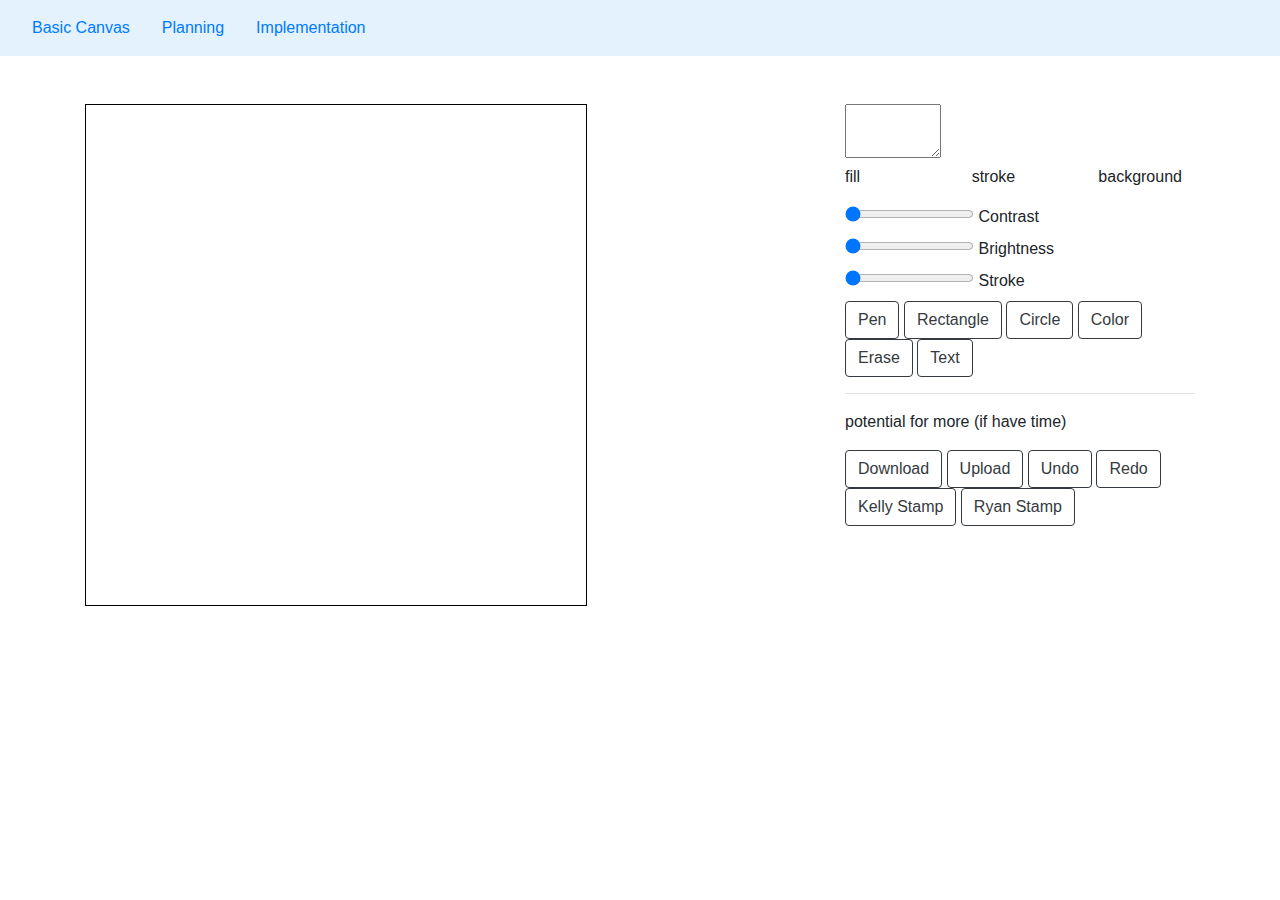
==== canvas.html @ 42e7b7b5 "first commit" ====
<!DOCTYPE html>
<html class="no-js">
  <head>
    <meta charset="utf-8" />
    <meta http-equiv="X-UA-Compatible" content="IE=edge" />
    <title></title>
    <meta name="description" content="" />
    <meta
      name="viewport"
      content="width=device-width, initial-scale=1"
    />
    <link
      rel="stylesheet"
      href="assets/libraries/pickr/pickr.css"
    />
    <!-- 'classic' theme -->
    <link
      rel="stylesheet"
      href="https://stackpath.bootstrapcdn.com/bootstrap/4.4.1/css/bootstrap.min.css"
      integrity="sha384-Vkoo8x4CGsO3+Hhxv8T/Q5PaXtkKtu6ug5TOeNV6gBiFeWPGFN9MuhOf23Q9Ifjh"
      crossorigin="anonymous"
    />
    <link
      rel="stylesheet"
      type="text/css"
      href="https://dl.dropbox.com/s/hk7c6wqd8cgm8i4/officialstyles.css"
    />
    <style>
      canvas {
        border: 1px solid black;
      }
    </style>
  </head>
  <body>
    <nav
      class="navbar navbar-light blue lighten-4"
      style="background-color: #e3f2fd"
    >
      <ul class="nav">
        <li class="nav-item">
          <a class="nav-link active" href="index.html"
            >Basic Canvas</a
          >
        </li>
        <li class="nav-item">
          <a class="nav-link" href="01_example.html"
            >Planning</a
          >
        </li>
        <li class="nav-item">
          <a class="nav-link" href="canvas.html"
            >Implementation</a
          >
        </li>
      </ul>
    </nav>
    <br />
    <br />

    <div class="container">
      <div class="row">
        <div class="col-8">
          <canvas
            id="canvas"
            width="500"
            height="500"
          ></canvas>
          <p class="coordinateX"></p>
          <p class="coordinateY"></p>
        </div>
        <div class="col-4">
          <!-- Text Style -->
          <textarea
            name="textBox"
            id="textBox"
            class="text-style"
            cols="8"
            rows="2"
          ></textarea>

          <!-- Text style -->

          <!-- Stroke -->
          <!-- #TODO: Finish color  -->
          <div class="row">
            <div class="col">
              <div id="colorFillDiv"></div>
            </div>
            <div class="col">
              <div id="colorStrokeDiv"></div>
            </div>
            <div class="col">
              <div id="colorBgDiv"></div>
            </div>
          </div>
          <div class="row">
            <div class="col"><p>fill</p></div>
            <div class="col"><p>stroke</p></div>
            <div class="col"><p>background</p></div>
          </div>
          <!-- Stroke -->
          <div>
            <input
              id="contrastRange"
              name="contrastRange"
              type="range"
              value="0"
              min="1"
              max="100"
            />
            <label for="contrastRange">Contrast</label>
          </div>
          <div>
            <input
              id="brightnessRange"
              name="brightnessRange"
              type="range"
              value="0"
              min="1"
              max="100"
            />
            <label for="brightnessRange">Brightness</label>
          </div>
          <div>
            <input
              id="strokeRange"
              name="strokeRange"
              type="range"
              value="0"
              min="1"
              max="100"
            />
            <label for="strokeRange">Stroke</label>
          </div>
          <button
            type="button"
            id="lineButton"
            class="btn btn-outline-dark waves-effect"
          >
            Pen
          </button>
          <button
            type="button"
            id="rectButton"
            class="btn btn-outline-dark waves-effect"
          >
            Rectangle
          </button>
          <button
            type="button"
            id="circleButton"
            class="btn btn-outline-dark waves-effect"
          >
            Circle
          </button>
          <button
            type="button"
            id="colorButton"
            class="btn btn-outline-dark waves-effect"
          >
            Color
          </button>
          <button
            type="button"
            id="eraseButton"
            class="btn btn-outline-dark waves-effect"
          >
            Erase
          </button>
          <button
            type="button"
            id="textButton"
            class="btn btn-outline-dark waves-effect"
          >
            Text
          </button>
          <br />
          <hr />
          <p>potential for more (if have time)</p>
          <!-- Potential for more -->
          <button
            type="button"
            id="downloadButton"
            class="btn btn-outline-dark waves-effect"
          >
            Download
          </button>
          <button
            type="button"
            id="uploadButton"
            class="btn btn-outline-dark waves-effect"
          >
            Upload
          </button>
          <button
            type="button"
            id="undoButton"
            class="btn btn-outline-dark waves-effect"
          >
            Undo
          </button>
          <button
            type="button"
            id="redoButton"
            class="btn btn-outline-dark waves-effect"
          >
            Redo
          </button>
          <button
            type="button"
            id="kellyStampButton"
            class="btn btn-outline-dark waves-effect"
          >
            Kelly Stamp
          </button>
          <button
            type="button"
            id="ryanStampButton"
            class="btn btn-outline-dark waves-effect"
          >
            Ryan Stamp
          </button>
        </div>
      </div>
    </div>
    <script
      src="https://code.jquery.com/jquery-3.5.1.js"
      integrity="sha256-QWo7LDvxbWT2tbbQ97B53yJnYU3WhH/C8ycbRAkjPDc="
      crossorigin="anonymous"
    ></script>

    <script
      src="https://cdn.jsdelivr.net/npm/popper.js@1.16.0/dist/umd/popper.min.js"
      integrity="sha384-Q6E9RHvbIyZFJoft+2mJbHaEWldlvI9IOYy5n3zV9zzTtmI3UksdQRVvoxMfooAo"
      crossorigin="anonymous"
    ></script>
    <script
      src="https://stackpath.bootstrapcdn.com/bootstrap/4.4.1/js/bootstrap.min.js"
      integrity="sha384-wfSDF2E50Y2D1uUdj0O3uMBJnjuUD4Ih7YwaYd1iqfktj0Uod8GCExl3Og8ifwB6"
      crossorigin="anonymous"
    ></script>
    <script
      type="text/javascript"
      src="assets/libraries/pickr/pickr.min.js"
    ></script>
    <script
      src="assets/javascript/mouseMethods.js"
      async
      defer
    ></script>
    <script
      src="assets/javascript/lineFunction.js"
      async
      defer
    ></script>
    <script
      src="assets/javascript/main.js"
      async
      defer
    ></script>
    <script
      src="assets/javascript/buttons.js"
      async
      defer
    ></script>

    <script src="assets/javascript/circleFunction.js"></script>
    <script src="assets/javascript/downloadUploadFunction.js"></script>
    <script src="assets/javascript/eraseFunction.js"></script>

    <script src="assets/javascript/rectFunction.js"></script>
    <script src="assets/javascript/textFunction.js"></script>
    <script src="assets/javascript/undoRedoFunction.js"></script>
  </body>
</html>
---- assets/libraries/pickr/pickr.css ----
/*! Pickr 1.8.0 MIT | https://github.com/Simonwep/pickr */
.pickr {
  position: relative;
  overflow: visible;
  transform: translateY(0);
}
.pickr * {
  box-sizing: border-box;
  outline: none;
  border: none;
  -webkit-appearance: none;
}
.pickr .pcr-button {
  position: relative;
  height: 2em;
  width: 2em;
  padding: 0.5em;
  cursor: pointer;
  font-family: -apple-system, BlinkMacSystemFont, Segoe UI,
    Roboto, Helvetica Neue, Arial, sans-serif;
  border-radius: 0.15em;
  background: url('data:image/svg+xml;utf8, <svg xmlns="http://www.w3.org/2000/svg" viewBox="0 0 50 50" stroke="%2342445A" stroke-width="5px" stroke-linecap="round"><path d="M45,45L5,5"></path><path d="M45,5L5,45"></path></svg>')
    no-repeat 50%;
  background-size: 0;
  transition: all 0.3s;
}
.pickr .pcr-button:before {
  background: url('data:image/svg+xml;utf8, <svg xmlns="http://www.w3.org/2000/svg" viewBox="0 0 2 2"><path fill="white" d="M1,0H2V1H1V0ZM0,1H1V2H0V1Z"/><path fill="gray" d="M0,0H1V1H0V0ZM1,1H2V2H1V1Z"/></svg>');
  background-size: 0.5em;
  z-index: -1;
  z-index: auto;
}
.pickr .pcr-button:after,
.pickr .pcr-button:before {
  position: absolute;
  content: "";
  top: 0;
  left: 0;
  width: 100%;
  height: 100%;
  border-radius: 0.15em;
}
.pickr .pcr-button:after {
  transition: background 0.3s;
  background: var(--pcr-color);
}
.pickr .pcr-button.clear {
  background-size: 70%;
}
.pickr .pcr-button.clear:before {
  opacity: 0;
}
.pickr .pcr-button.clear:focus {
  box-shadow: 0 0 0 1px hsla(0, 0%, 100%, 0.85),
    0 0 0 3px var(--pcr-color);
}
.pickr .pcr-button.disabled {
  cursor: not-allowed;
}
.pcr-app *,
.pickr * {
  box-sizing: border-box;
  outline: none;
  border: none;
  -webkit-appearance: none;
}
.pcr-app button.pcr-active,
.pcr-app button:focus,
.pcr-app input.pcr-active,
.pcr-app input:focus,
.pickr button.pcr-active,
.pickr button:focus,
.pickr input.pcr-active,
.pickr input:focus {
  box-shadow: 0 0 0 1px hsla(0, 0%, 100%, 0.85),
    0 0 0 3px var(--pcr-color);
}
.pcr-app .pcr-palette,
.pcr-app .pcr-slider,
.pickr .pcr-palette,
.pickr .pcr-slider {
  transition: box-shadow 0.3s;
}
.pcr-app .pcr-palette:focus,
.pcr-app .pcr-slider:focus,
.pickr .pcr-palette:focus,
.pickr .pcr-slider:focus {
  box-shadow: 0 0 0 1px hsla(0, 0%, 100%, 0.85),
    0 0 0 3px rgba(0, 0, 0, 0.25);
}
.pcr-app {
  position: fixed;
  display: flex;
  flex-direction: column;
  z-index: 10000;
  border-radius: 0.1em;
  background: #fff;
  opacity: 0;
  visibility: hidden;
  transition: opacity 0.3s, visibility 0s 0.3s;
  font-family: -apple-system, BlinkMacSystemFont, Segoe UI,
    Roboto, Helvetica Neue, Arial, sans-serif;
  box-shadow: 0 0.15em 1.5em 0 rgba(0, 0, 0, 0.1),
    0 0 1em 0 rgba(0, 0, 0, 0.03);
  left: 0;
  top: 0;
}
.pcr-app.visible {
  transition: opacity 0.3s;
  visibility: visible;
  opacity: 1;
}
.pcr-app .pcr-swatches {
  display: flex;
  flex-wrap: wrap;
  margin-top: 0.75em;
}
.pcr-app .pcr-swatches.pcr-last {
  margin: 0;
}
@supports (display: grid) {
  .pcr-app .pcr-swatches {
    display: grid;
    align-items: center;
    grid-template-columns: repeat(auto-fit, 1.75em);
  }
}
.pcr-app .pcr-swatches > button {
  font-size: 1em;
  position: relative;
  width: calc(1.75em - 5px);
  height: calc(1.75em - 5px);
  border-radius: 0.15em;
  cursor: pointer;
  margin: 2.5px;
  flex-shrink: 0;
  justify-self: center;
  transition: all 0.15s;
  overflow: hidden;
  background: transparent;
  z-index: 1;
}
.pcr-app .pcr-swatches > button:before {
  position: absolute;
  content: "";
  top: 0;
  left: 0;
  width: 100%;
  height: 100%;
  background: url('data:image/svg+xml;utf8, <svg xmlns="http://www.w3.org/2000/svg" viewBox="0 0 2 2"><path fill="white" d="M1,0H2V1H1V0ZM0,1H1V2H0V1Z"/><path fill="gray" d="M0,0H1V1H0V0ZM1,1H2V2H1V1Z"/></svg>');
  background-size: 6px;
  border-radius: 0.15em;
  z-index: -1;
}
.pcr-app .pcr-swatches > button:after {
  content: "";
  position: absolute;
  top: 0;
  left: 0;
  width: 100%;
  height: 100%;
  background: var(--pcr-color);
  border: 1px solid rgba(0, 0, 0, 0.05);
  border-radius: 0.15em;
  box-sizing: border-box;
}
.pcr-app .pcr-swatches > button:hover {
  filter: brightness(1.05);
}
.pcr-app .pcr-swatches > button:not(.pcr-active) {
  box-shadow: none;
}
.pcr-app .pcr-interaction {
  display: flex;
  flex-wrap: wrap;
  align-items: center;
  margin: 0 -0.2em;
}
.pcr-app .pcr-interaction > * {
  margin: 0 0.2em;
}
.pcr-app .pcr-interaction input {
  letter-spacing: 0.07em;
  font-size: 0.75em;
  text-align: center;
  cursor: pointer;
  color: #75797e;
  background: #f1f3f4;
  border-radius: 0.15em;
  transition: all 0.15s;
  padding: 0.45em 0.5em;
  margin-top: 0.75em;
}
.pcr-app .pcr-interaction input:hover {
  filter: brightness(0.975);
}
.pcr-app .pcr-interaction input:focus {
  box-shadow: 0 0 0 1px hsla(0, 0%, 100%, 0.85),
    0 0 0 3px rgba(66, 133, 244, 0.75);
}
.pcr-app .pcr-interaction .pcr-result {
  color: #75797e;
  text-align: left;
  flex: 1 1 8em;
  min-width: 8em;
  transition: all 0.2s;
  border-radius: 0.15em;
  background: #f1f3f4;
  cursor: text;
}
.pcr-app .pcr-interaction .pcr-result::-moz-selection {
  background: #4285f4;
  color: #fff;
}
.pcr-app .pcr-interaction .pcr-result::selection {
  background: #4285f4;
  color: #fff;
}
.pcr-app .pcr-interaction .pcr-type.active {
  color: #fff;
  background: #4285f4;
}
.pcr-app .pcr-interaction .pcr-cancel,
.pcr-app .pcr-interaction .pcr-clear,
.pcr-app .pcr-interaction .pcr-save {
  width: auto;
  color: #fff;
}
.pcr-app .pcr-interaction .pcr-cancel:hover,
.pcr-app .pcr-interaction .pcr-clear:hover,
.pcr-app .pcr-interaction .pcr-save:hover {
  filter: brightness(0.925);
}
.pcr-app .pcr-interaction .pcr-save {
  background: #4285f4;
}
.pcr-app .pcr-interaction .pcr-cancel,
.pcr-app .pcr-interaction .pcr-clear {
  background: #f44250;
}
.pcr-app .pcr-interaction .pcr-cancel:focus,
.pcr-app .pcr-interaction .pcr-clear:focus {
  box-shadow: 0 0 0 1px hsla(0, 0%, 100%, 0.85),
    0 0 0 3px rgba(244, 66, 80, 0.75);
}
.pcr-app .pcr-selection .pcr-picker {
  position: absolute;
  height: 18px;
  width: 18px;
  border: 2px solid #fff;
  border-radius: 100%;
  -webkit-user-select: none;
  -moz-user-select: none;
  -ms-user-select: none;
  user-select: none;
}
.pcr-app .pcr-selection .pcr-color-chooser,
.pcr-app .pcr-selection .pcr-color-opacity,
.pcr-app .pcr-selection .pcr-color-palette {
  position: relative;
  -webkit-user-select: none;
  -moz-user-select: none;
  -ms-user-select: none;
  user-select: none;
  display: flex;
  flex-direction: column;
  cursor: grab;
  cursor: -webkit-grab;
}
.pcr-app .pcr-selection .pcr-color-chooser:active,
.pcr-app .pcr-selection .pcr-color-opacity:active,
.pcr-app .pcr-selection .pcr-color-palette:active {
  cursor: grabbing;
  cursor: -webkit-grabbing;
}
.pcr-app[data-theme="classic"] {
  width: 28.5em;
  max-width: 95vw;
  padding: 0.8em;
}
.pcr-app[data-theme="classic"] .pcr-selection {
  display: flex;
  justify-content: space-between;
  flex-grow: 1;
}
.pcr-app[data-theme="classic"]
  .pcr-selection
  .pcr-color-preview {
  position: relative;
  z-index: 1;
  width: 2em;
  display: flex;
  flex-direction: column;
  justify-content: space-between;
  margin-right: 0.75em;
}
.pcr-app[data-theme="classic"]
  .pcr-selection
  .pcr-color-preview:before {
  position: absolute;
  content: "";
  top: 0;
  left: 0;
  width: 100%;
  height: 100%;
  background: url('data:image/svg+xml;utf8, <svg xmlns="http://www.w3.org/2000/svg" viewBox="0 0 2 2"><path fill="white" d="M1,0H2V1H1V0ZM0,1H1V2H0V1Z"/><path fill="gray" d="M0,0H1V1H0V0ZM1,1H2V2H1V1Z"/></svg>');
  background-size: 0.5em;
  border-radius: 0.15em;
  z-index: -1;
}
.pcr-app[data-theme="classic"]
  .pcr-selection
  .pcr-color-preview
  .pcr-last-color {
  cursor: pointer;
  transition: background-color 0.3s, box-shadow 0.3s;
  border-radius: 0.15em 0.15em 0 0;
  z-index: 2;
}
.pcr-app[data-theme="classic"]
  .pcr-selection
  .pcr-color-preview
  .pcr-current-color {
  border-radius: 0 0 0.15em 0.15em;
}
.pcr-app[data-theme="classic"]
  .pcr-selection
  .pcr-color-preview
  .pcr-current-color,
.pcr-app[data-theme="classic"]
  .pcr-selection
  .pcr-color-preview
  .pcr-last-color {
  background: var(--pcr-color);
  width: 100%;
  height: 50%;
}
.pcr-app[data-theme="classic"]
  .pcr-selection
  .pcr-color-palette {
  width: 100%;
  height: 8em;
  z-index: 1;
}
.pcr-app[data-theme="classic"]
  .pcr-selection
  .pcr-color-palette
  .pcr-palette {
  flex-grow: 1;
  border-radius: 0.15em;
}
.pcr-app[data-theme="classic"]
  .pcr-selection
  .pcr-color-palette
  .pcr-palette:before {
  position: absolute;
  content: "";
  top: 0;
  left: 0;
  width: 100%;
  height: 100%;
  background: url('data:image/svg+xml;utf8, <svg xmlns="http://www.w3.org/2000/svg" viewBox="0 0 2 2"><path fill="white" d="M1,0H2V1H1V0ZM0,1H1V2H0V1Z"/><path fill="gray" d="M0,0H1V1H0V0ZM1,1H2V2H1V1Z"/></svg>');
  background-size: 0.5em;
  border-radius: 0.15em;
  z-index: -1;
}
.pcr-app[data-theme="classic"]
  .pcr-selection
  .pcr-color-chooser,
.pcr-app[data-theme="classic"]
  .pcr-selection
  .pcr-color-opacity {
  margin-left: 0.75em;
}
.pcr-app[data-theme="classic"]
  .pcr-selection
  .pcr-color-chooser
  .pcr-picker,
.pcr-app[data-theme="classic"]
  .pcr-selection
  .pcr-color-opacity
  .pcr-picker {
  left: 50%;
  transform: translateX(-50%);
}
.pcr-app[data-theme="classic"]
  .pcr-selection
  .pcr-color-chooser
  .pcr-slider,
.pcr-app[data-theme="classic"]
  .pcr-selection
  .pcr-color-opacity
  .pcr-slider {
  width: 8px;
  flex-grow: 1;
  border-radius: 50em;
}
.pcr-app[data-theme="classic"]
  .pcr-selection
  .pcr-color-chooser
  .pcr-slider {
  background: linear-gradient(
    180deg,
    red,
    #ff0,
    #0f0,
    #0ff,
    #00f,
    #f0f,
    red
  );
}
.pcr-app[data-theme="classic"]
  .pcr-selection
  .pcr-color-opacity
  .pcr-slider {
  background: linear-gradient(180deg, transparent, #000),
    url('data:image/svg+xml;utf8, <svg xmlns="http://www.w3.org/2000/svg" viewBox="0 0 2 2"><path fill="white" d="M1,0H2V1H1V0ZM0,1H1V2H0V1Z"/><path fill="gray" d="M0,0H1V1H0V0ZM1,1H2V2H1V1Z"/></svg>');
  background-size: 100%, 50%;
}
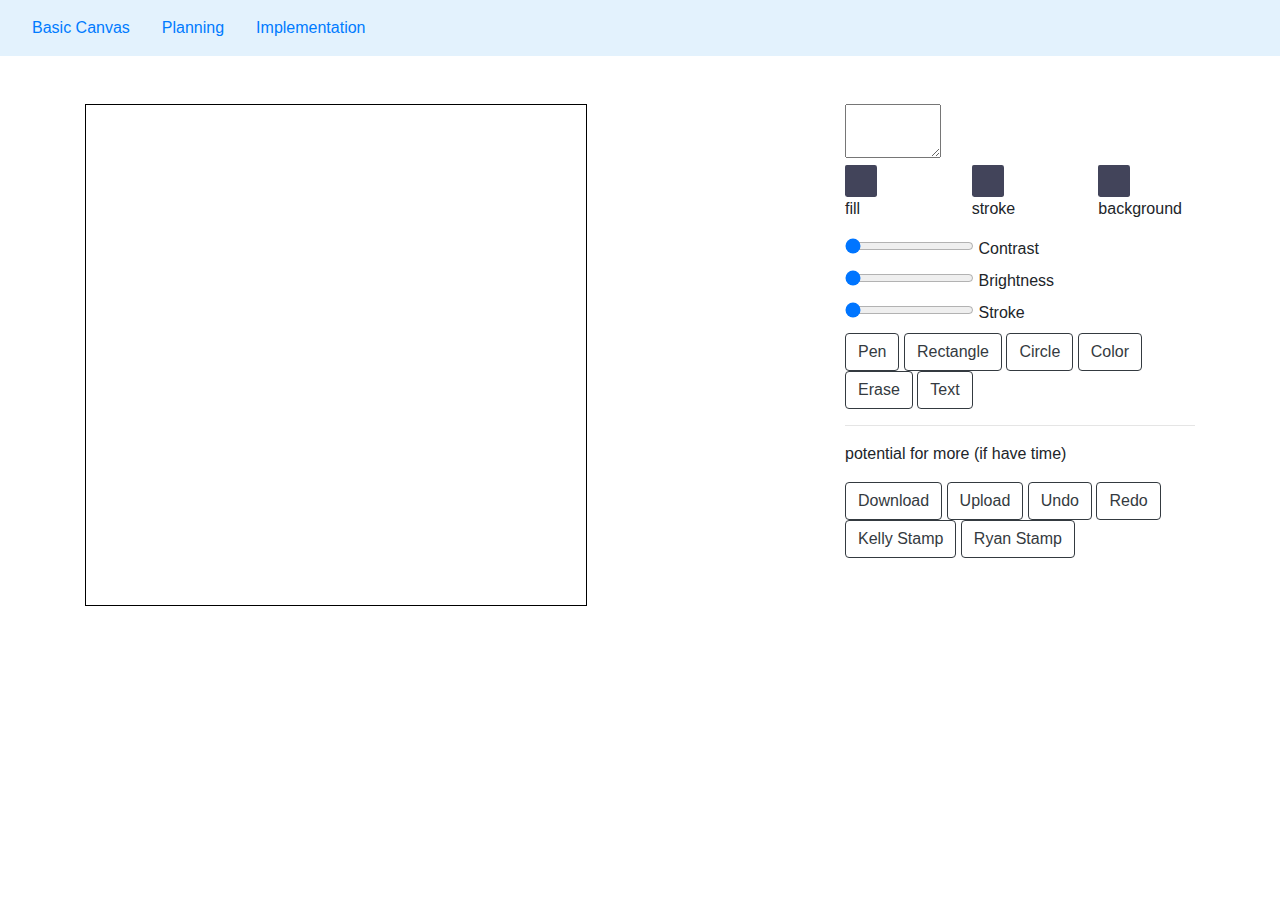
==== commit 8f14f3d7: "done with colors" ====
--- a/canvas.html
+++ b/canvas.html
@@ -81,7 +81,6 @@
           <!-- Text style -->
 
           <!-- Stroke -->
-          <!-- #TODO: Finish color  -->
           <div class="row">
             <div class="col">
               <div id="colorFillDiv"></div>
@@ -263,7 +262,7 @@
       async
       defer
     ></script>
-
+    <script src="assets/javascript/colors.js"></script>
     <script src="assets/javascript/circleFunction.js"></script>
     <script src="assets/javascript/downloadUploadFunction.js"></script>
     <script src="assets/javascript/eraseFunction.js"></script>
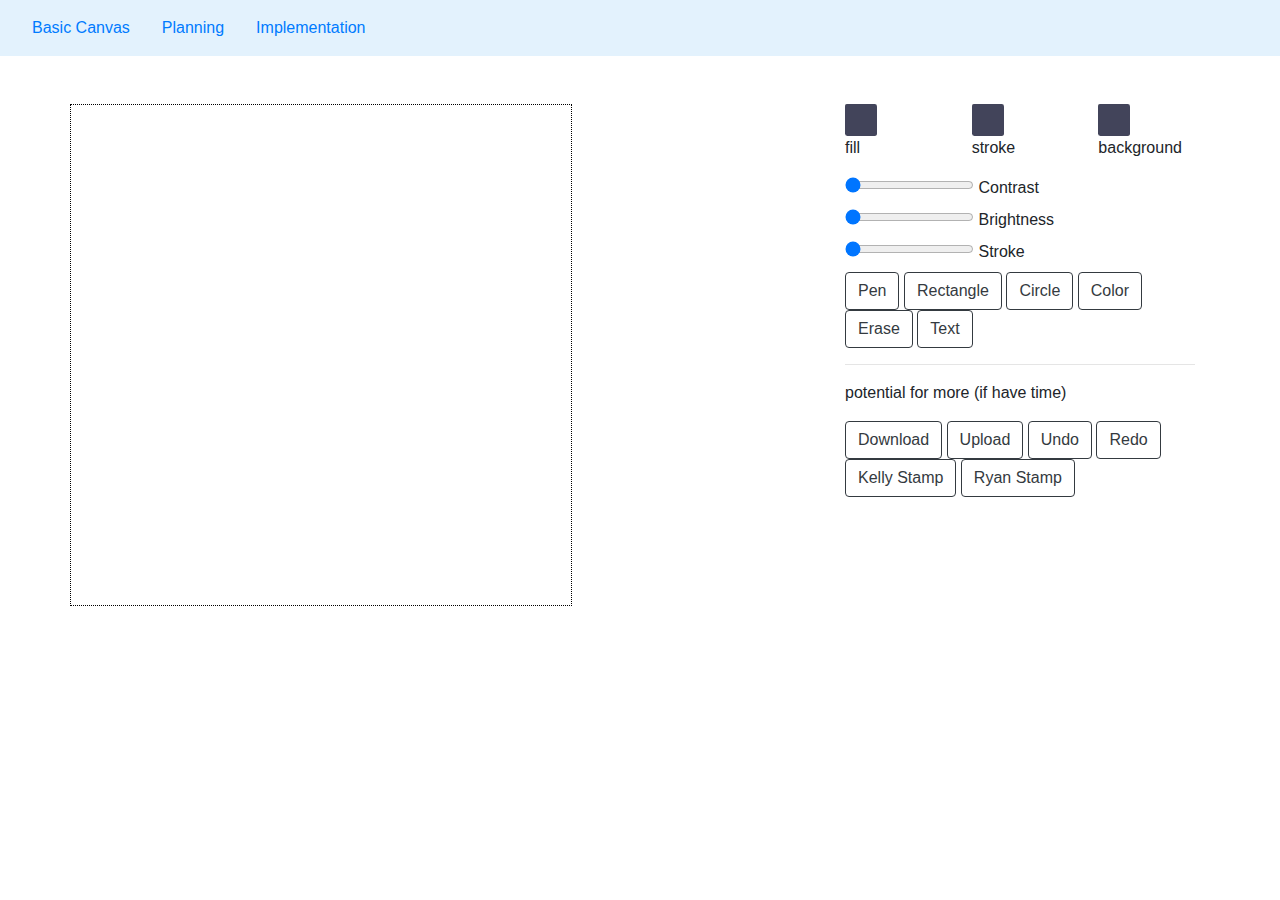
==== commit 5f340355: "finished rectangle functionality" ====
--- a/canvas.html
+++ b/canvas.html
@@ -27,7 +27,18 @@
     />
     <style>
       canvas {
-        border: 1px solid black;
+        border: 1px black dotted;
+        position: absolute;
+        top: 0px;
+        bottom: 0px;
+        left: 0px;
+        right: 0px;
+      }
+      #canvasContainer {
+        height: 720px;
+      }
+      #canvasDraft {
+        background-color: transparent;
       }
     </style>
   </head>
@@ -60,26 +71,22 @@
     <div class="container">
       <div class="row">
         <div class="col-8">
-          <canvas
-            id="canvas"
-            width="500"
-            height="500"
-          ></canvas>
+          <div id="canvasContainer">
+            <canvas
+              id="canvasDraft"
+              width="500"
+              height="500"
+            ></canvas
+            ><canvas
+              id="canvas"
+              width="500"
+              height="500"
+            ></canvas>
+          </div>
           <p class="coordinateX"></p>
           <p class="coordinateY"></p>
         </div>
         <div class="col-4">
-          <!-- Text Style -->
-          <textarea
-            name="textBox"
-            id="textBox"
-            class="text-style"
-            cols="8"
-            rows="2"
-          ></textarea>
-
-          <!-- Text style -->
-
           <!-- Stroke -->
           <div class="row">
             <div class="col">
@@ -248,27 +255,52 @@
       defer
     ></script>
     <script
+      src="assets/javascript/main.js"
+      async
+      defer
+    ></script>
+    <script
       src="assets/javascript/lineFunction.js"
       async
       defer
     ></script>
-    <script
-      src="assets/javascript/main.js"
-      async
-      defer
-    ></script>
+
     <script
       src="assets/javascript/buttons.js"
       async
       defer
     ></script>
-    <script src="assets/javascript/colors.js"></script>
-    <script src="assets/javascript/circleFunction.js"></script>
+    <script
+      async
+      defer
+      src="assets/javascript/colors.js"
+    ></script>
+    <script
+      async
+      defer
+      src="assets/javascript/circleFunction.js"
+    ></script>
     <script src="assets/javascript/downloadUploadFunction.js"></script>
-    <script src="assets/javascript/eraseFunction.js"></script>
+    <script
+      async
+      defer
+      src="assets/javascript/eraseFunction.js"
+    ></script>
 
-    <script src="assets/javascript/rectFunction.js"></script>
-    <script src="assets/javascript/textFunction.js"></script>
-    <script src="assets/javascript/undoRedoFunction.js"></script>
+    <script
+      async
+      defer
+      src="assets/javascript/rectFunction.js"
+    ></script>
+    <script
+      async
+      defer
+      src="assets/javascript/textFunction.js"
+    ></script>
+    <script
+      async
+      defer
+      src="assets/javascript/undoRedoFunction.js"
+    ></script>
   </body>
 </html>
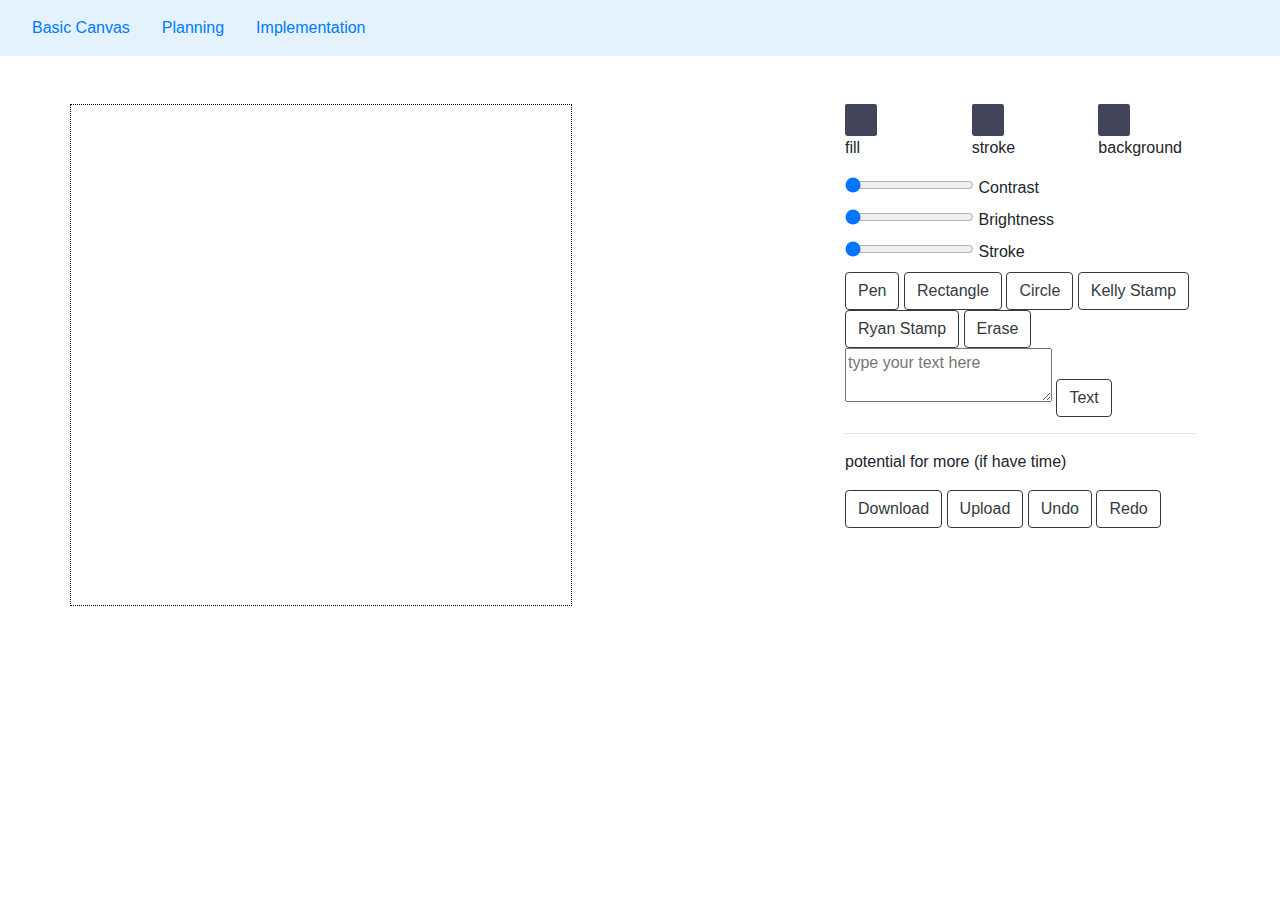
==== commit 36528867: "added text" ====
--- a/canvas.html
+++ b/canvas.html
@@ -161,10 +161,17 @@
           </button>
           <button
             type="button"
-            id="colorButton"
-            class="btn btn-outline-dark waves-effect"
-          >
-            Color
+            id="kellyStampButton"
+            class="btn btn-outline-dark waves-effect"
+          >
+            Kelly Stamp
+          </button>
+          <button
+            type="button"
+            id="ryanStampButton"
+            class="btn btn-outline-dark waves-effect"
+          >
+            Ryan Stamp
           </button>
           <button
             type="button"
@@ -173,6 +180,13 @@
           >
             Erase
           </button>
+          <textarea
+            id="textInput"
+            type="text"
+            name="textInput"
+            value="sample"
+            placeholder="type your text here"
+          ></textarea>
           <button
             type="button"
             id="textButton"
@@ -212,20 +226,6 @@
           >
             Redo
           </button>
-          <button
-            type="button"
-            id="kellyStampButton"
-            class="btn btn-outline-dark waves-effect"
-          >
-            Kelly Stamp
-          </button>
-          <button
-            type="button"
-            id="ryanStampButton"
-            class="btn btn-outline-dark waves-effect"
-          >
-            Ryan Stamp
-          </button>
         </div>
       </div>
     </div>
@@ -302,5 +302,10 @@
       defer
       src="assets/javascript/undoRedoFunction.js"
     ></script>
+    <script
+      async
+      defer
+      src="assets/javascript/stampFunction.js"
+    ></script>
   </body>
 </html>
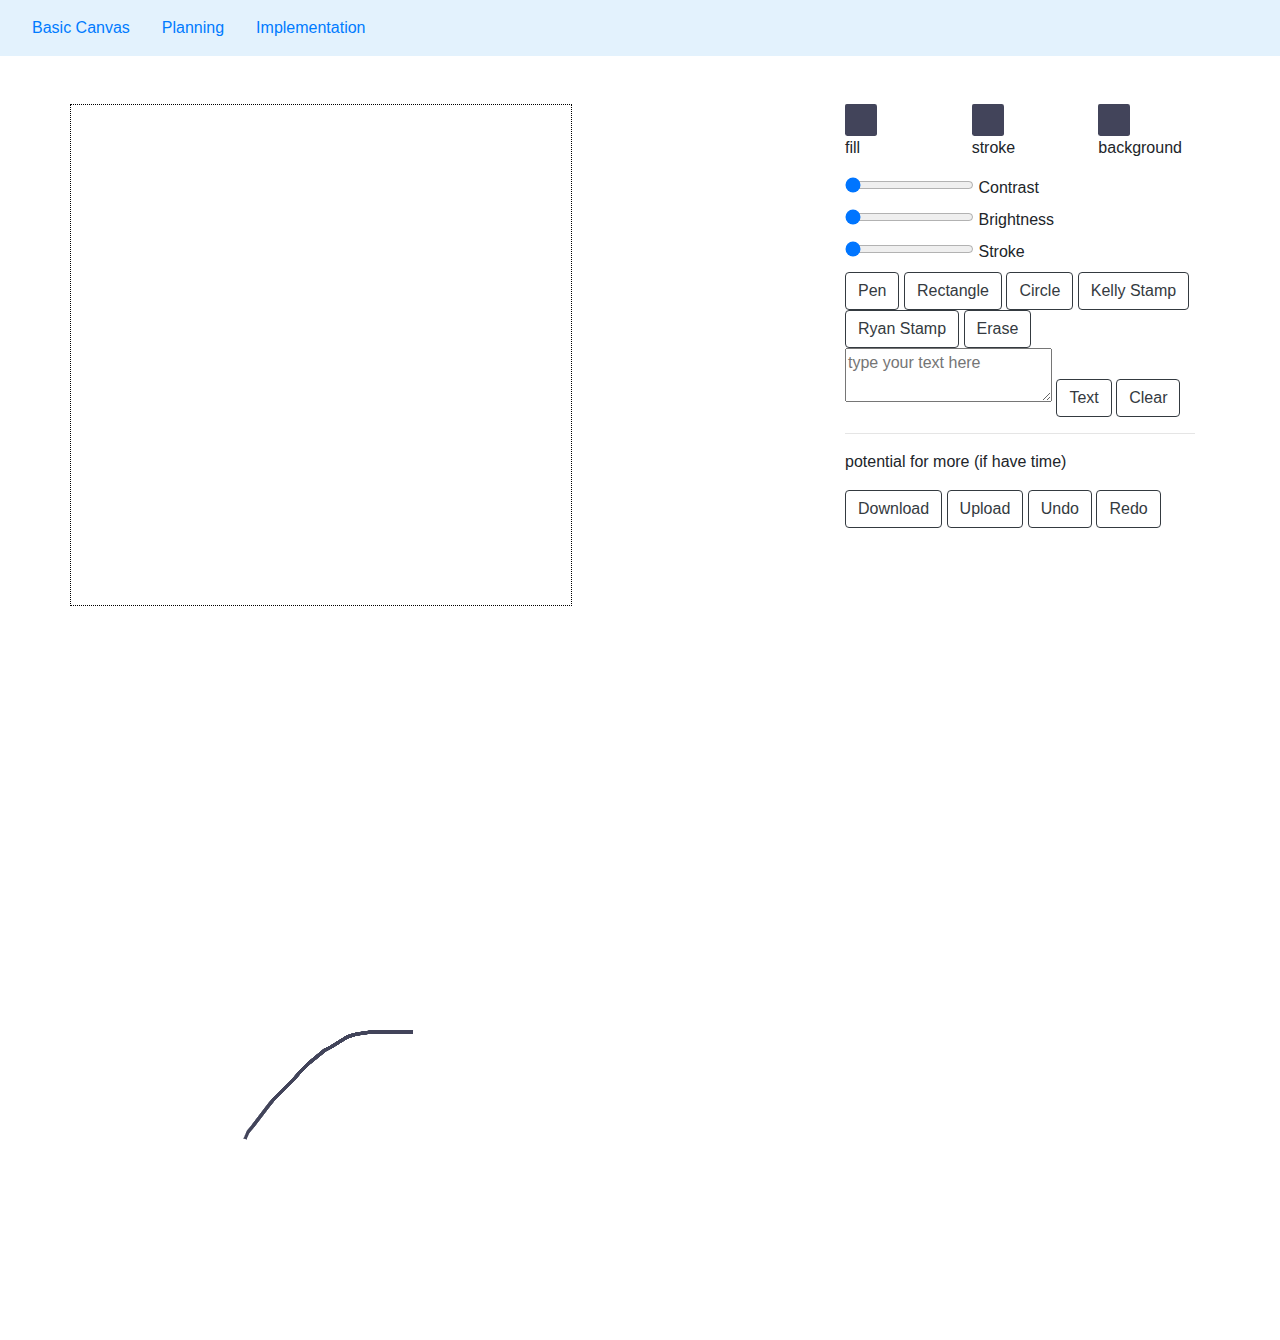
==== commit 32d94e60: "finally finished undo redo" ====
--- a/canvas.html
+++ b/canvas.html
@@ -194,6 +194,13 @@
           >
             Text
           </button>
+          <button
+            type="button"
+            id="clearButton"
+            class="btn btn-outline-dark waves-effect"
+          >
+            Clear
+          </button>
           <br />
           <hr />
           <p>potential for more (if have time)</p>
@@ -229,6 +236,9 @@
         </div>
       </div>
     </div>
+    <img
+      src="[data-uri]"
+    />
     <script
       src="https://code.jquery.com/jquery-3.5.1.js"
       integrity="sha256-QWo7LDvxbWT2tbbQ97B53yJnYU3WhH/C8ycbRAkjPDc="
@@ -266,11 +276,6 @@
     ></script>
 
     <script
-      src="assets/javascript/buttons.js"
-      async
-      defer
-    ></script>
-    <script
       async
       defer
       src="assets/javascript/colors.js"
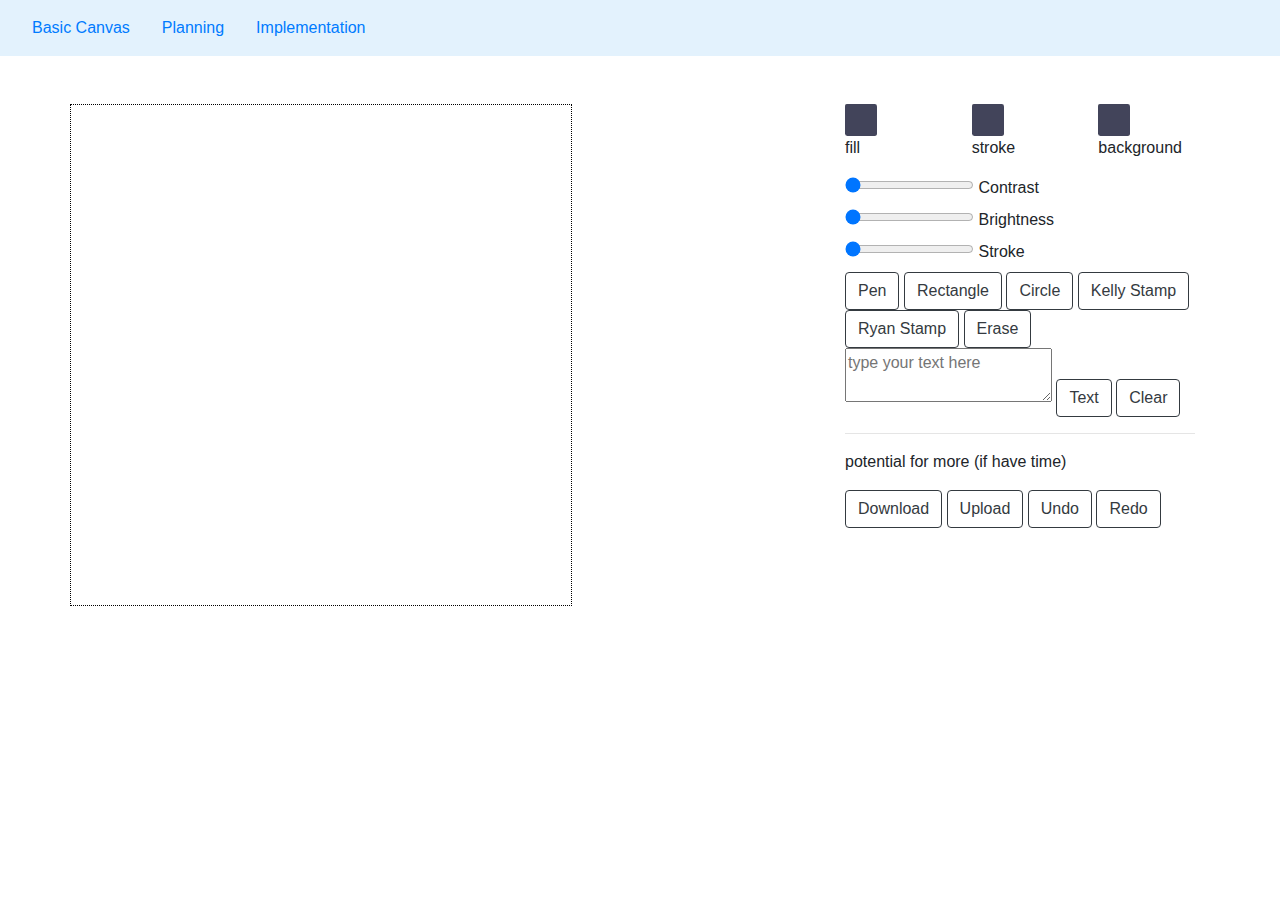
==== commit 8379a7b5: "undo works for all" ====
--- a/canvas.html
+++ b/canvas.html
@@ -236,9 +236,6 @@
         </div>
       </div>
     </div>
-    <img
-      src="[data-uri]"
-    />
     <script
       src="https://code.jquery.com/jquery-3.5.1.js"
       integrity="sha256-QWo7LDvxbWT2tbbQ97B53yJnYU3WhH/C8ycbRAkjPDc="
@@ -285,7 +282,7 @@
       defer
       src="assets/javascript/circleFunction.js"
     ></script>
-    <script src="assets/javascript/downloadUploadFunction.js"></script>
+    <script src="assets/javascript/utilities.js"></script>
     <script
       async
       defer
@@ -301,11 +298,6 @@
       async
       defer
       src="assets/javascript/textFunction.js"
-    ></script>
-    <script
-      async
-      defer
-      src="assets/javascript/undoRedoFunction.js"
     ></script>
     <script
       async
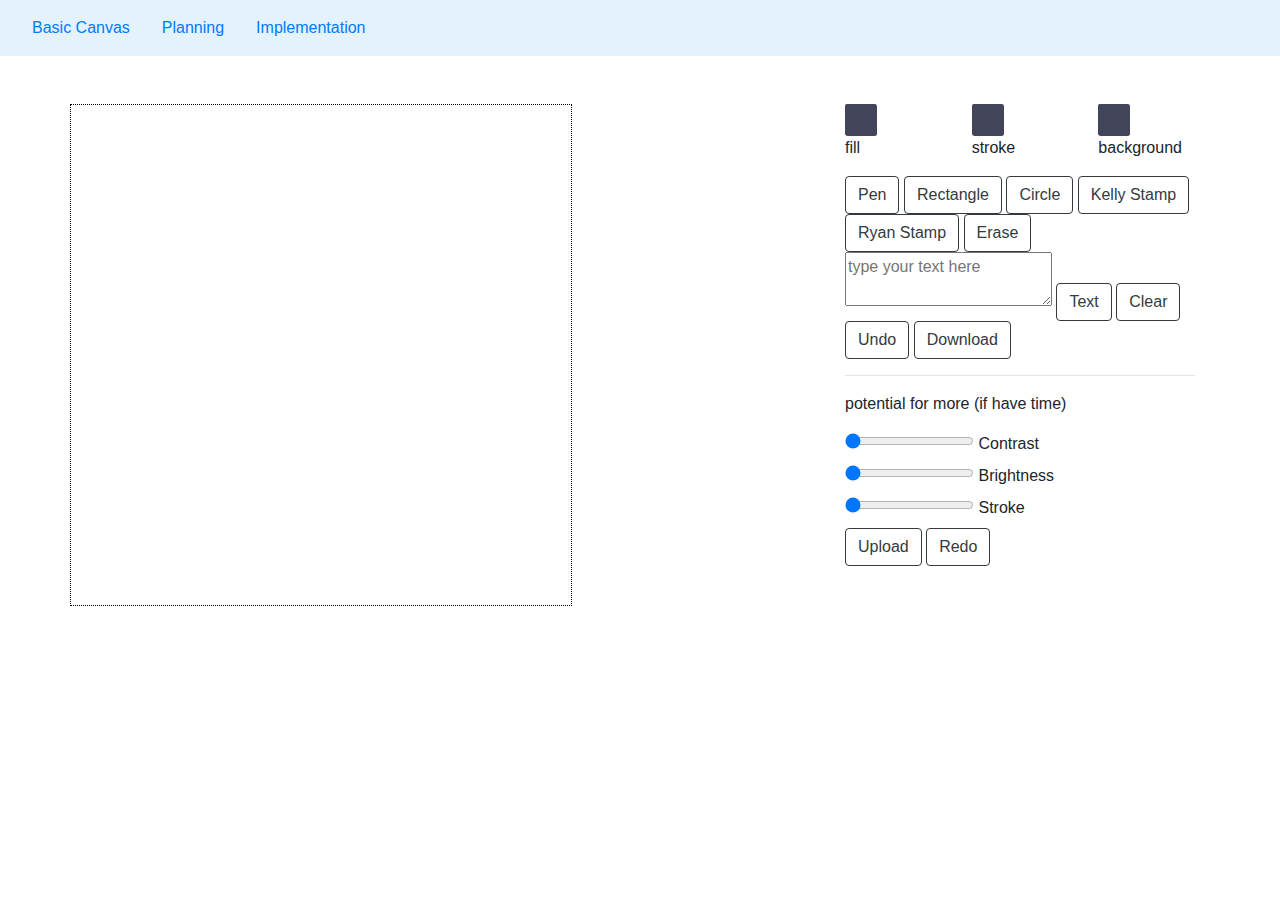
==== commit ffe54386: "spent like, 15 hours, I want to say?" ====
--- a/canvas.html
+++ b/canvas.html
@@ -104,6 +104,88 @@
             <div class="col"><p>stroke</p></div>
             <div class="col"><p>background</p></div>
           </div>
+
+          <button
+            type="button"
+            id="lineButton"
+            class="btn btn-outline-dark waves-effect"
+          >
+            Pen
+          </button>
+          <button
+            type="button"
+            id="rectButton"
+            class="btn btn-outline-dark waves-effect"
+          >
+            Rectangle
+          </button>
+          <button
+            type="button"
+            id="circleButton"
+            class="btn btn-outline-dark waves-effect"
+          >
+            Circle
+          </button>
+          <button
+            type="button"
+            id="kellyStampButton"
+            class="btn btn-outline-dark waves-effect"
+          >
+            Kelly Stamp
+          </button>
+          <button
+            type="button"
+            id="ryanStampButton"
+            class="btn btn-outline-dark waves-effect"
+          >
+            Ryan Stamp
+          </button>
+          <button
+            type="button"
+            id="eraseButton"
+            class="btn btn-outline-dark waves-effect"
+          >
+            Erase
+          </button>
+          <textarea
+            id="textInput"
+            type="text"
+            name="textInput"
+            value="sample"
+            placeholder="type your text here"
+          ></textarea>
+          <button
+            type="button"
+            id="textButton"
+            class="btn btn-outline-dark waves-effect"
+          >
+            Text
+          </button>
+          <button
+            type="button"
+            id="clearButton"
+            class="btn btn-outline-dark waves-effect"
+          >
+            Clear
+          </button>
+          <button
+            type="button"
+            id="undoButton"
+            class="btn btn-outline-dark waves-effect"
+          >
+            Undo
+          </button>
+          <button
+            type="button"
+            id="downloadButton"
+            class="btn btn-outline-dark waves-effect"
+          >
+            Download
+          </button>
+          <br />
+          <hr />
+          <p>potential for more (if have time)</p>
+          <!-- Potential for more -->
           <!-- Stroke -->
           <div>
             <input
@@ -140,92 +222,12 @@
           </div>
           <button
             type="button"
-            id="lineButton"
-            class="btn btn-outline-dark waves-effect"
-          >
-            Pen
-          </button>
-          <button
-            type="button"
-            id="rectButton"
-            class="btn btn-outline-dark waves-effect"
-          >
-            Rectangle
-          </button>
-          <button
-            type="button"
-            id="circleButton"
-            class="btn btn-outline-dark waves-effect"
-          >
-            Circle
-          </button>
-          <button
-            type="button"
-            id="kellyStampButton"
-            class="btn btn-outline-dark waves-effect"
-          >
-            Kelly Stamp
-          </button>
-          <button
-            type="button"
-            id="ryanStampButton"
-            class="btn btn-outline-dark waves-effect"
-          >
-            Ryan Stamp
-          </button>
-          <button
-            type="button"
-            id="eraseButton"
-            class="btn btn-outline-dark waves-effect"
-          >
-            Erase
-          </button>
-          <textarea
-            id="textInput"
-            type="text"
-            name="textInput"
-            value="sample"
-            placeholder="type your text here"
-          ></textarea>
-          <button
-            type="button"
-            id="textButton"
-            class="btn btn-outline-dark waves-effect"
-          >
-            Text
-          </button>
-          <button
-            type="button"
-            id="clearButton"
-            class="btn btn-outline-dark waves-effect"
-          >
-            Clear
-          </button>
-          <br />
-          <hr />
-          <p>potential for more (if have time)</p>
-          <!-- Potential for more -->
-          <button
-            type="button"
-            id="downloadButton"
-            class="btn btn-outline-dark waves-effect"
-          >
-            Download
-          </button>
-          <button
-            type="button"
             id="uploadButton"
             class="btn btn-outline-dark waves-effect"
           >
             Upload
           </button>
-          <button
-            type="button"
-            id="undoButton"
-            class="btn btn-outline-dark waves-effect"
-          >
-            Undo
-          </button>
+
           <button
             type="button"
             id="redoButton"
